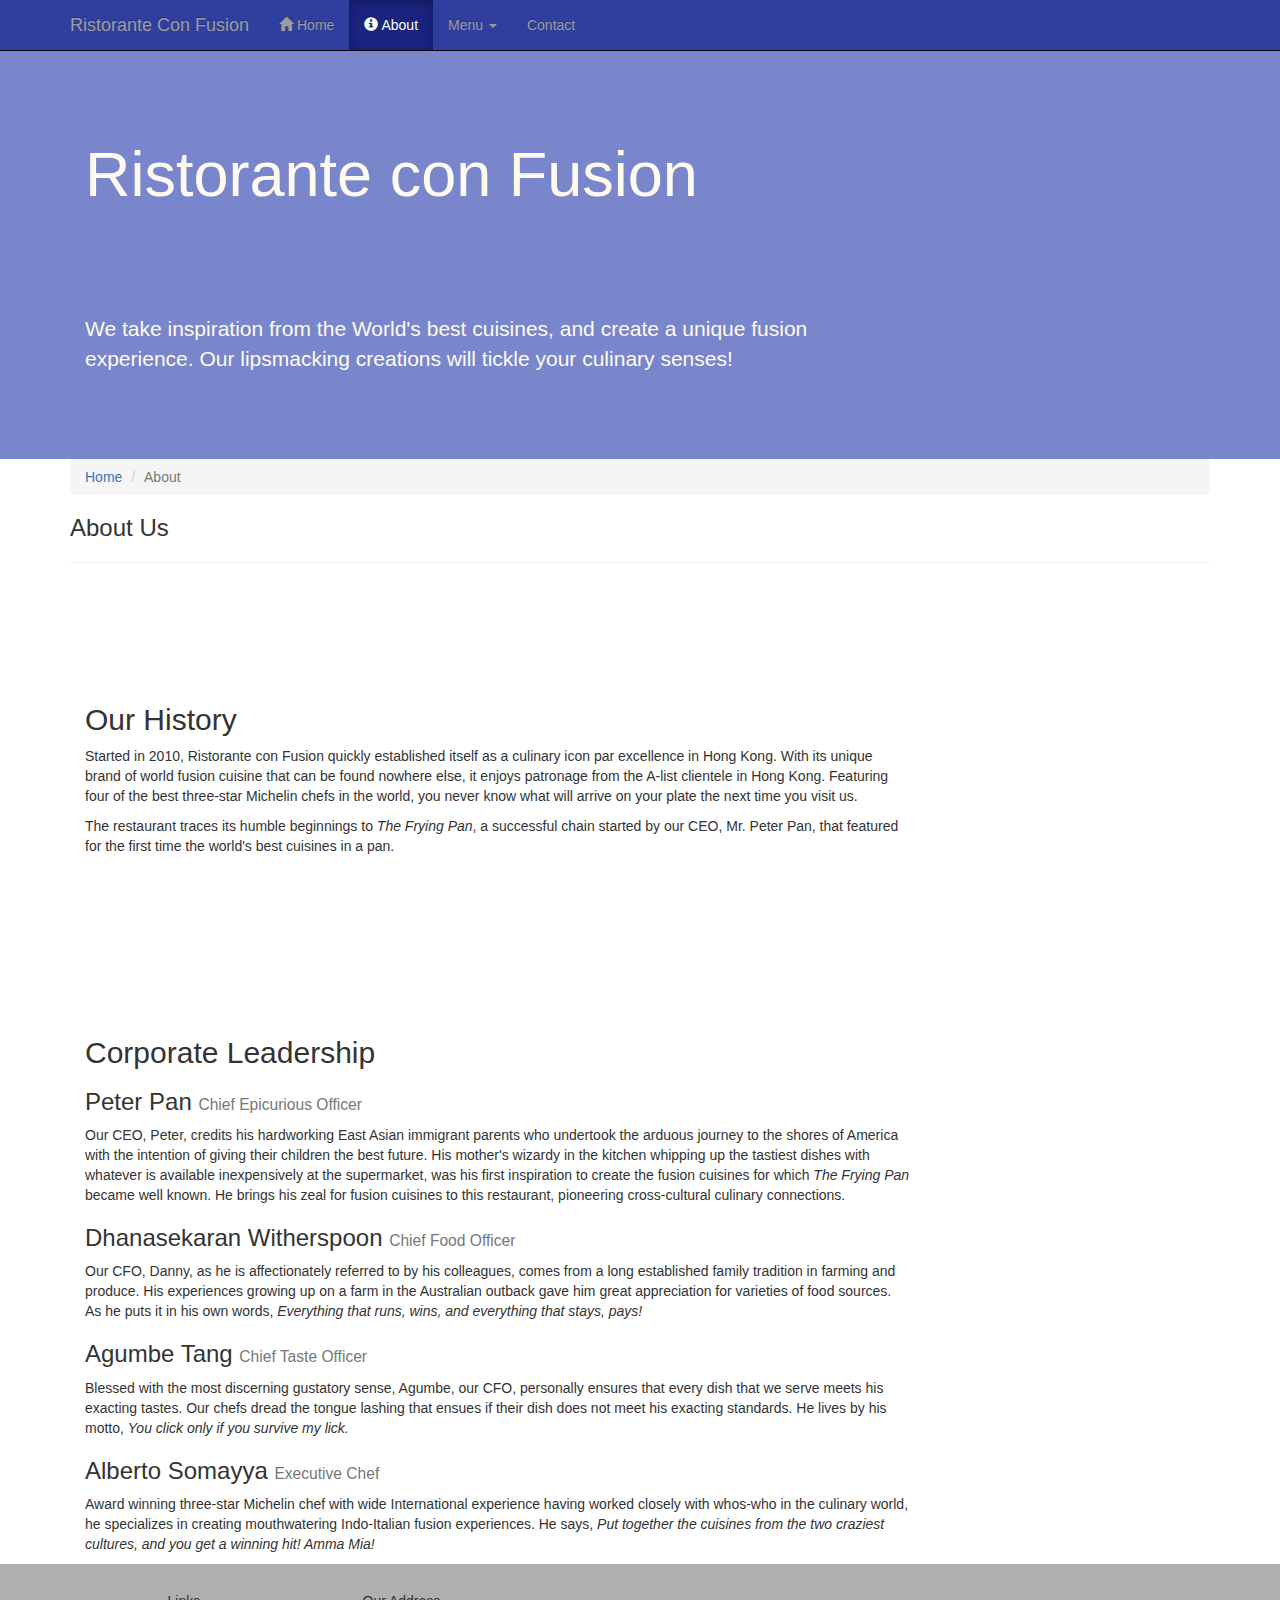
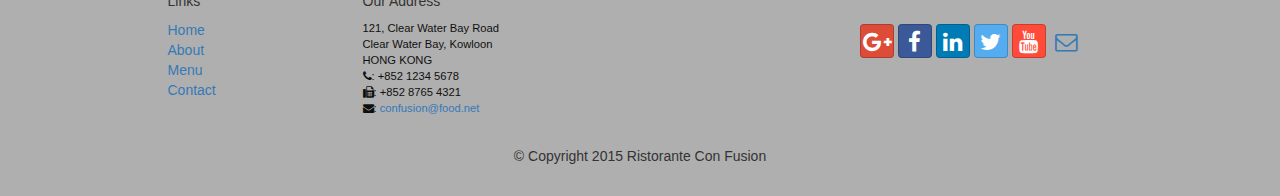
==== module1/conFusion/aboutus.html @ a1d21457 "adding new feachures" ====
<!DOCTYPE html>
<html lang="en">

<head>
     <meta charset="utf-8">
    <meta http-equiv="X-UA-Compatible" content="IE=edge">
    <meta name="viewport" content="width=device-width, initial-scale=1">
    <!-- The above 3 meta tags *must* come first in the head; any other head 
         content must come *after* these tags -->
    <title>Ristorante Con Fusion: About Us</title>
        <!-- Bootstrap -->
    <link href="css/bootstrap.min.css" rel="stylesheet">
    <link href="css/bootstrap-theme.min.css" rel="stylesheet">
    <link href="css/font-awesome.min.css" rel="stylesheet">
    <link href="css/bootstrap-social.css" rel="stylesheet">
    <link href="css/mystyles.css" rel="stylesheet">

    <!-- HTML5 shim and Respond.js for IE8 support of HTML5 elements and media queries -->
    <!-- WARNING: Respond.js doesn't work if you view the page via file:// -->
    <!--[if lt IE 9]>
      <script src="https://oss.maxcdn.com/html5shiv/3.7.2/html5shiv.min.js"></script>
      <script src="https://oss.maxcdn.com/respond/1.4.2/respond.min.js"></script>
    <![endif]-->
</head>

<body>
    <nav class="navbar navbar-inverse navbar-fixed-top" role="navigation">
        <div class="container">
            <div class="navbar-header">
                <button type="button" class="navbar-toggle collapsed" data-toggle="collapse" data-target="#navbar" aria-expanded="false" aria-controls="navbar">
                    <span class="sr-only">Toggle navigation</span>
                    <span class="icon-bar"></span>
                    <span class="icon-bar"></span>
                    <span class="icon-bar"></span>
                </button>
                <a class="navbar-brand" href="#">Ristorante Con Fusion</a>
            </div>
            <div id="navbar" class="navbar-collapse collapse">
                <ul class="nav navbar-nav">
                    <li><a href="index.html"><span class="glyphicon glyphicon-home"
                         aria-hidden="true"></span> Home</a></li>
                    <li class="active"><a href="aboutus.html"><span class="glyphicon glyphicon-info-sign" aria-hidden="true"></span> About</a></li>
                    <li class="dropdown">
                        <a href="#" class="dropdown-toggle" data-toggle="dropdown"
                         role="button" aria-haspopup="true" aria-expanded="false">
                         Menu <span class="caret"></span></a>
                        <ul class="dropdown-menu">
                            <li><a href="#">Appetizers</a></li>
                            <li><a href="#">Main Courses</a></li>
                            <li><a href="#">Desserts</a></li>
                            <li><a href="#">Drinks</a></li>
                            <li role="separator" class="divider"></li>
                            <li class="dropdown-header">Specials</li>
                            <li><a href="#">Lunch Buffet</a></li>
                            <li><a href="#">Weekend Brunch</a></li>
                        </ul>
                    </li>
                    <li><a href="#">Contact</a></li>
                </ul>
            </div>
        </div>
    </nav>  
    <header class="jumbotron">

        <!-- Main component for a primary marketing message or call to action -->

        <div class="container">
            <div class="row row-header">
                <div class="col-xs-12 col-sm-8">
                    <h1>Ristorante con Fusion</h1>
                    <p style="padding:40px;"></p>
                    <p>We take inspiration from the World's best cuisines, and create a unique fusion experience. Our lipsmacking creations will tickle your culinary senses!</p>
                </div>
                <div class="col-xs-12 col-sm-4">
                </div>
            </div>
        </div>
    </header>

    <div class="container">
        <div class="row row-header">
            <div>
                <ol class="breadcrumb">
                  <li><a href="index.html">Home</a></li>                  
                  <li class="active">About</li>
                </ol>
            </div>
            <div>
               <h3>About Us</h3>
               <hr>
            </div>
        </div>
        
        <div class="row row-history">
            <div class="col-xs-12 col-sm-9">
                <h2>Our History</h2>
                <p>Started in 2010, Ristorante con Fusion quickly established itself as a culinary icon par excellence in Hong Kong. With its unique brand of world fusion cuisine that can be found nowhere else, it enjoys patronage from the A-list clientele in Hong Kong.  Featuring four of the best three-star Michelin chefs in the world, you never know what will arrive on your plate the next time you visit us.</p>
                <p>The restaurant traces its humble beginnings to <em>The Frying Pan</em>, a successful chain started by our CEO, Mr. Peter Pan, that featured for the first time the world's best cuisines in a pan.</p>
            </div>
            <div>
                <p style="padding:20px;"></p>
            </div>
        </div>


        <div class="row row-header">
            <div  class="col-xs-12 col-sm-9">
                <h2>Corporate Leadership</h2>
                <h3>Peter Pan <small>Chief Epicurious Officer</small></h3>
                <p>Our CEO, Peter, credits his hardworking East Asian immigrant parents who undertook the arduous journey to the shores of America with the intention of giving their children the best future. His mother's wizardy in the kitchen whipping up the tastiest dishes with whatever is available inexpensively at the supermarket, was his first inspiration to create the fusion cuisines for which <em>The Frying Pan</em> became well known. He brings his zeal for fusion cuisines to this restaurant, pioneering cross-cultural culinary connections.</p>
                <h3>Dhanasekaran Witherspoon <small>Chief Food Officer</small></h3>
                <p>Our CFO, Danny, as he is affectionately referred to by his colleagues, comes from a long established family tradition in farming and produce. His experiences growing up on a farm in the Australian outback gave him great appreciation for varieties of food sources. As he puts it in his own words, <em>Everything that runs, wins, and everything that stays, pays!</em></p>
                <h3>Agumbe Tang <small>Chief Taste Officer</small></h3>
                <p>Blessed with the most discerning gustatory sense, Agumbe, our CFO, personally ensures that every dish that we serve meets his exacting tastes. Our chefs dread the tongue lashing that ensues if their dish does not meet his exacting standards. He lives by his motto, <em>You click only if you survive my lick.</em></p>
                <h3>Alberto Somayya <small>Executive Chef</small></h3>
                <p>Award winning three-star Michelin chef with wide International experience having worked closely with whos-who in the culinary world, he specializes in creating mouthwatering Indo-Italian fusion experiences. He says, <em>Put together the cuisines from the two craziest cultures, and you get a winning hit! Amma Mia!</em></p>
            </div>
             <div>
                <p style="padding:20px;"></p>
            </div>
       </div>

    </div>

    <footer class="row-footer">
        <div class="container">
            <div class="row">             
                <div class="col-xs-5 col-xs-offset-1 col-sm-2 col-sm-offset-1">
                    <h5>Links</h5>
                    <ul class="list-unstyled">
                        <li><a href="#">Home</a></li>
                        <li><a href="#">About</a></li>
                        <li><a href="#">Menu</a></li>
                        <li><a href="#">Contact</a></li>
                    </ul>
                </div>
                <div class="col-xs-6 col-sm-5">
                    <h5>Our Address</h5>
                    <address>
		              121, Clear Water Bay Road<br>
		              Clear Water Bay, Kowloon<br>
		              HONG KONG<br>
		              <i class="fa fa-phone"></i>: +852 1234 5678<br>
		              <i class="fa fa-fax"></i>: +852 8765 4321<br>
		              <i class="fa fa-envelope"></i>: 
                        <a href="mailto:confusion@food.net">confusion@food.net</a>
		           </address>
                </div>
                <div class="col-xs-12 col-sm-4">
                    <div class="nav navbar-nav" style="padding: 40px 10px;">
                        <a class="btn btn-social-icon btn-google-plus" href="http://google.com/+"><i class="fa fa-google-plus"></i></a>
                        <a class="btn btn-social-icon btn-facebook" href="http://www.facebook.com/profile.php?id="><i class="fa fa-facebook"></i></a>
                        <a class="btn btn-social-icon btn-linkedin" href="http://www.linkedin.com/in/"><i class="fa fa-linkedin"></i></a>
                        <a class="btn btn-social-icon btn-twitter" href="http://twitter.com/"><i class="fa fa-twitter"></i></a>
                        <a class="btn btn-social-icon btn-youtube" href="http://youtube.com/"><i class="fa fa-youtube"></i></a>
                        <a class="btn btn-social-icon" href="mailto:"><i class="fa fa-envelope-o"></i></a>
                    </div>
                </div>
                <div class="col-xs-12">
                    <p style="padding:10px;"></p>
                    <p align=center>© Copyright 2015 Ristorante Con Fusion</p>
                </div>
            </div>
        </div>
    </footer>
    <!-- jQuery (necessary for Bootstrap's JavaScript plugins) -->
    <script src="https://ajax.googleapis.com/ajax/libs/jquery/1.11.3/jquery.min.js"></script>
    <!-- Include all compiled plugins (below), or include individual files as needed -->
    <script src="js/bootstrap.min.js"></script>
</body>

</html>
---- module1/conFusion/css/mystyles.css ----
body{
    padding:50px 0px 0px 0px;
    z-index:0;
}

.navbar-inverse {
     background: #303F9F;
}

.navbar-inverse .navbar-nav > .active > a,
.navbar-inverse .navbar-nav > .active > a:hover,
.navbar-inverse .navbar-nav > .active > a:focus {
    color: #fff;
    background: #1A237E;
}

.navbar-inverse .navbar-nav > .open > a,
 .navbar-inverse .navbar-nav > .open > a:hover,
 .navbar-inverse .navbar-nav > .open > a:focus {
    color: #fff;
    background: #1A237E;
}

.navbar-inverse .navbar-nav .open .dropdown-menu> li> a,
.navbar-inverse .navbar-nav .open .dropdown-menu {
    background-color: #303F9F;
    color:#eeeeee;
}

.navbar-inverse .navbar-nav .open .dropdown-menu> li> a:hover {
    color:#000000;
}

.row-header{
    margin:0px auto;
    padding:0px auto;
}

.row-history{
    margin:100px 0px 150px auto;
    padding:0px auto;
}

.row-content {
    margin:0px auto;
    padding: 50px 0px 50px 0px;
    border-bottom: 1px ridge;
    min-height:400px;
}

.row-footer{
    background-color: #AfAfAf;
    margin:0px auto;
    padding: 20px 0px 20px 0px;
}
.jumbotron {
    padding:70px 30px 70px 30px;
    margin:0px auto;
    background: #7986CB ;
    color:floralwhite;
}

address{
    font-size:80%;
    margin:0px;
    color:#0f0f0f;
}
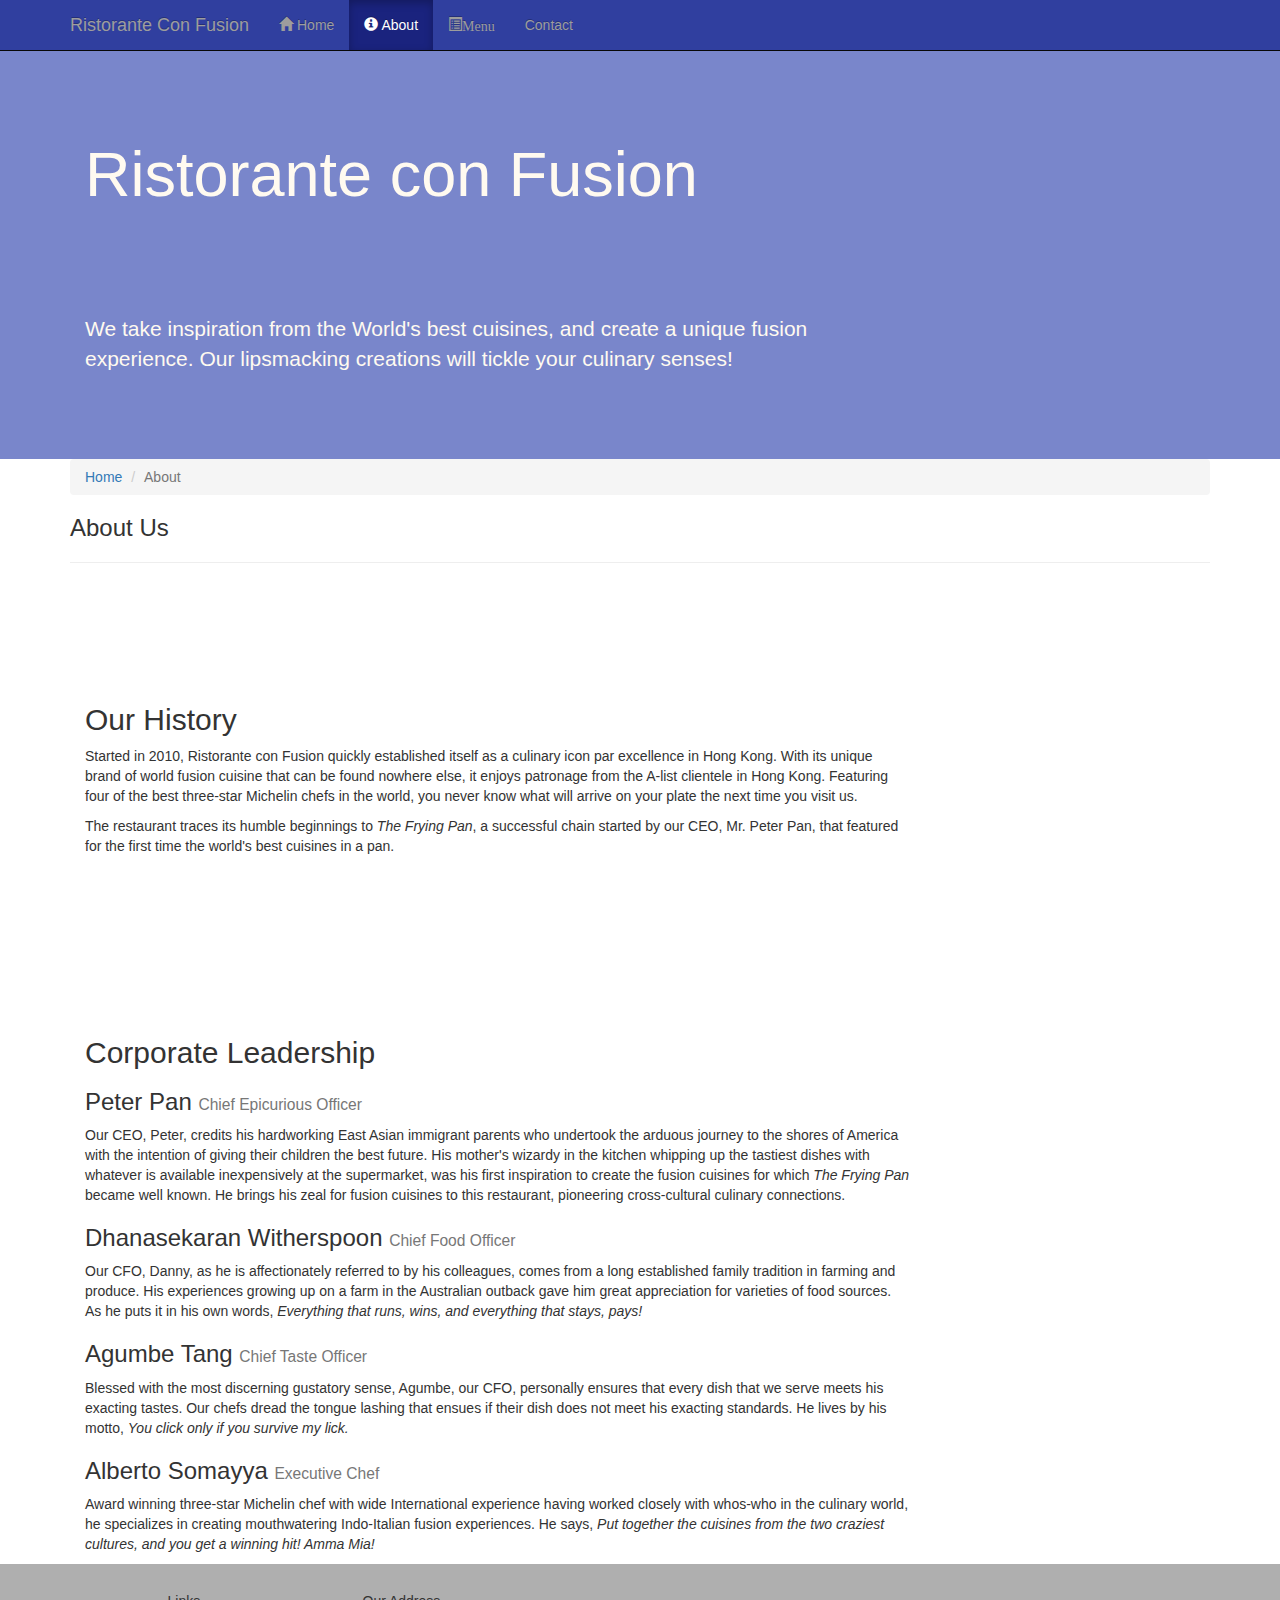
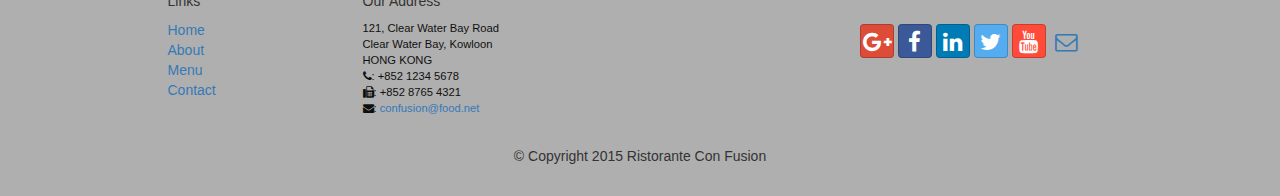
==== commit 1a6a4fec: "adding feachures" ====
--- a/module1/conFusion/aboutus.html
+++ b/module1/conFusion/aboutus.html
@@ -43,7 +43,7 @@
                     <li class="dropdown">
                         <a href="#" class="dropdown-toggle" data-toggle="dropdown"
                          role="button" aria-haspopup="true" aria-expanded="false">
-                         Menu <span class="caret"></span></a>
+                         <span class="glyphicon glyphicon-list-alt">Menu</span></a>
                         <ul class="dropdown-menu">
                             <li><a href="#">Appetizers</a></li>
                             <li><a href="#">Main Courses</a></li>
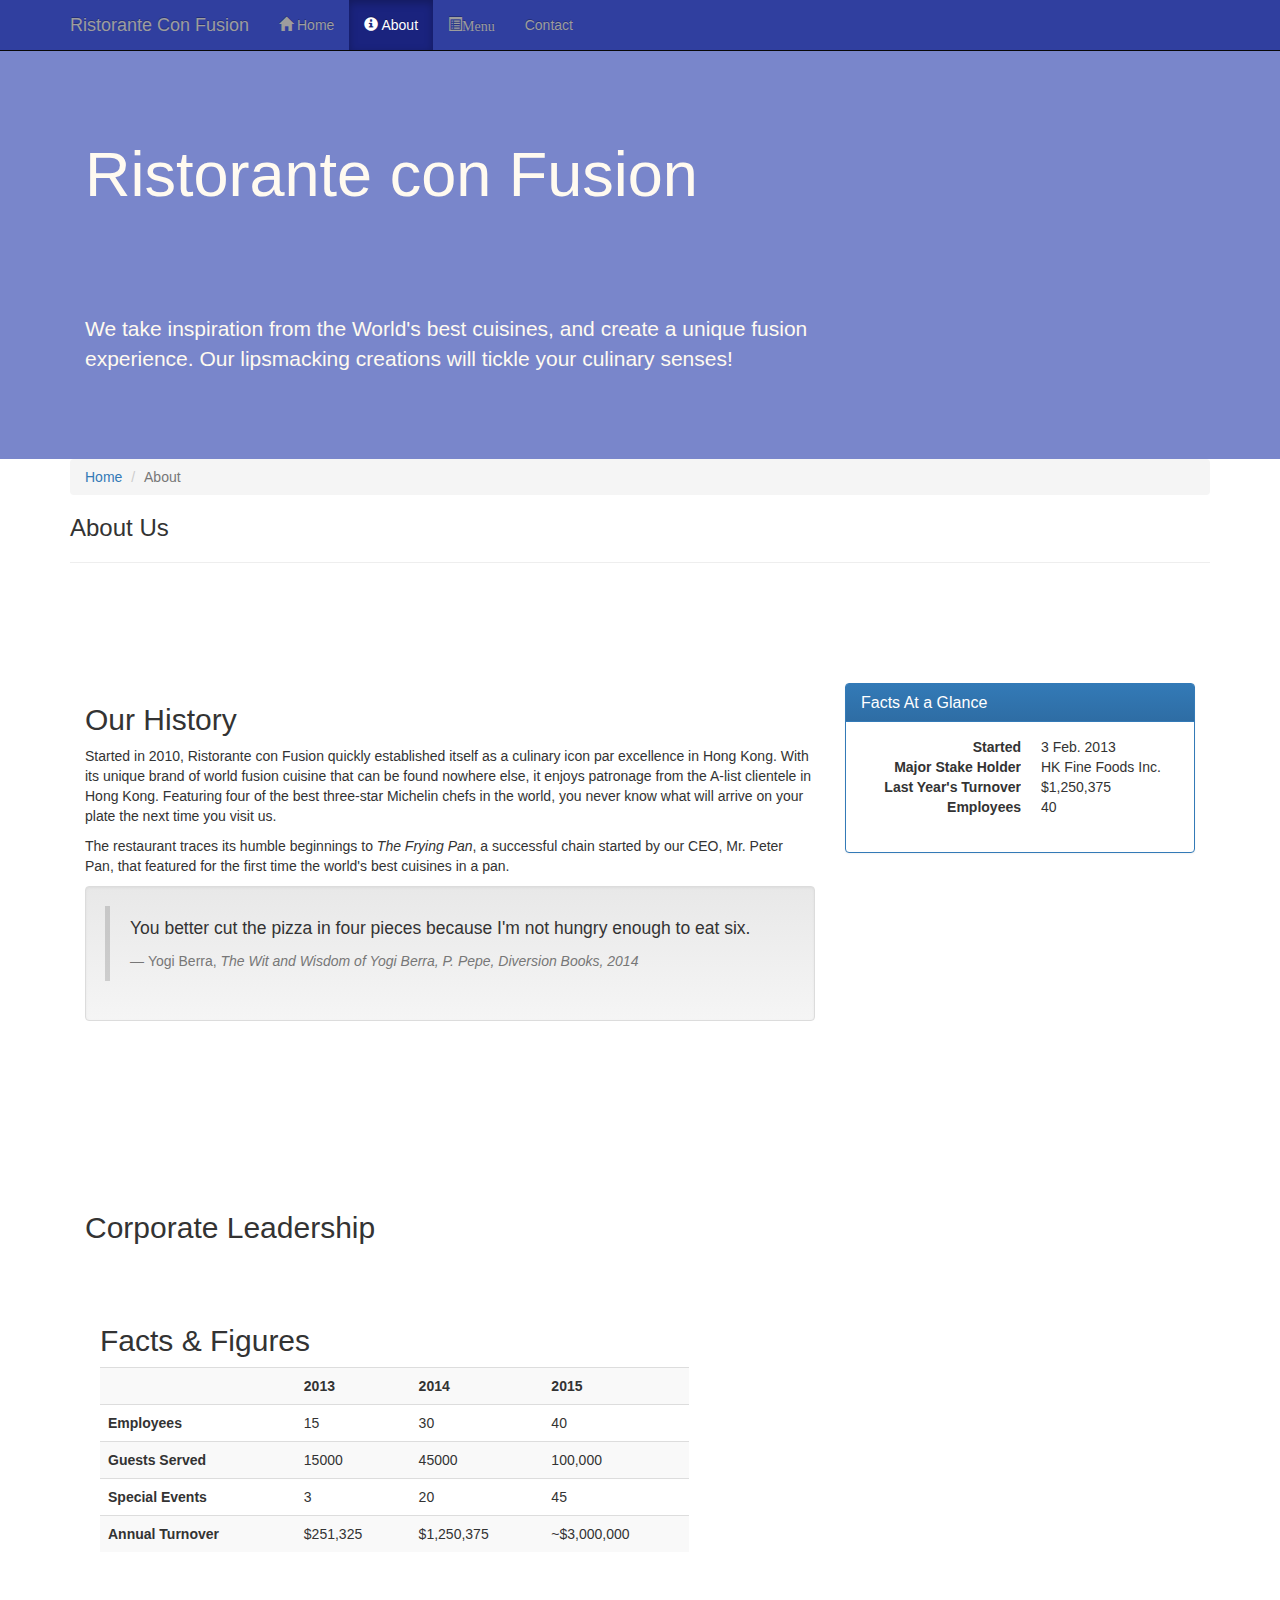
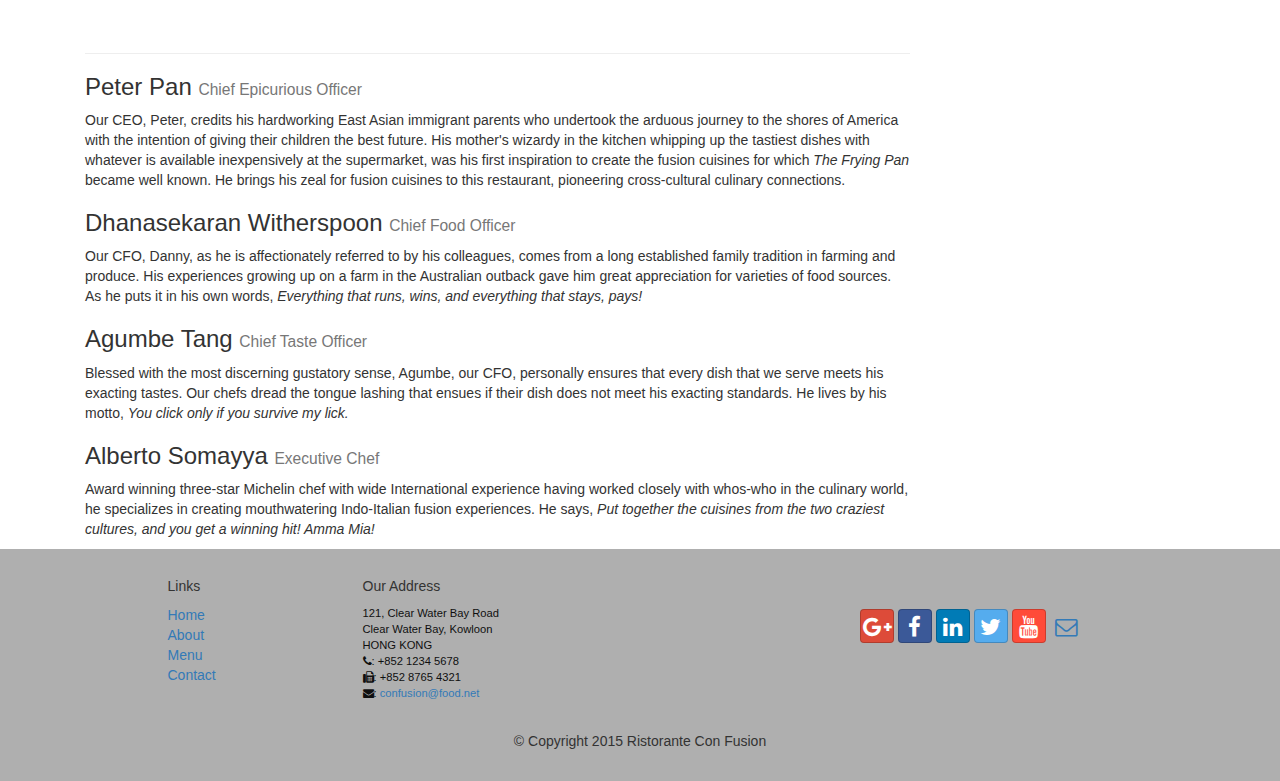
==== commit 0dbc16d8: "adding new feachures" ====
--- a/module1/conFusion/aboutus.html
+++ b/module1/conFusion/aboutus.html
@@ -92,10 +92,40 @@
         </div>
         
         <div class="row row-history">
-            <div class="col-xs-12 col-sm-9">
+            <div class="col-xs-12 col-sm-8">
                 <h2>Our History</h2>
                 <p>Started in 2010, Ristorante con Fusion quickly established itself as a culinary icon par excellence in Hong Kong. With its unique brand of world fusion cuisine that can be found nowhere else, it enjoys patronage from the A-list clientele in Hong Kong.  Featuring four of the best three-star Michelin chefs in the world, you never know what will arrive on your plate the next time you visit us.</p>
                 <p>The restaurant traces its humble beginnings to <em>The Frying Pan</em>, a successful chain started by our CEO, Mr. Peter Pan, that featured for the first time the world's best cuisines in a pan.</p>
+                <div class="well">
+                    <blockquote>
+                        <p>You better cut the pizza in four pieces because
+                            I'm not hungry enough to eat six.</p>
+                        <footer>Yogi Berra,
+                          <cite>The Wit and Wisdom of Yogi Berra,
+                            P. Pepe, Diversion Books, 2014</cite>
+                        </footer>
+                    </blockquote>
+                </div>
+            </div>
+            <div class="col-xs-12 col-sm-4">
+                 <div class="panel panel-primary">
+                        <div class="panel-heading">
+                            <h3 class="panel-title">Facts At a Glance</h3>
+                        </div>
+                        <div class="panel-body">
+                            <dl class="dl-horizontal">
+                                <dt>Started</dt>
+                                <dd>3 Feb. 2013</dd>
+                                <dt>Major Stake Holder</dt>
+                                <dd>HK Fine Foods Inc.</dd>
+                                <dt>Last Year's Turnover</dt>
+                                <dd>$1,250,375</dd>
+                                <dt>Employees</dt>
+                                <dd>40</dd>
+                           </dl>
+                        </div>
+                    </div>
+                    <p style="padding:20px;"></p>
             </div>
             <div>
                 <p style="padding:20px;"></p>
@@ -106,6 +136,48 @@
         <div class="row row-header">
             <div  class="col-xs-12 col-sm-9">
                 <h2>Corporate Leadership</h2>
+                <div class="row row-content">
+                    <div class="col-xs-12 col-sm-9">
+                        <h2>Facts &amp; Figures</h2>
+                        <div class="table-responsive">
+                            <table class="table table-striped">
+                                <tr>
+                                    <td>&nbsp;</td>
+                                    <th>2013</th>
+                                    <th>2014</th>
+                                    <th>2015</th>
+                                </tr>
+                                <tr>
+                                    <th>Employees</th>
+                                    <td>15</td>
+                                    <td>30</td>
+                                    <td>40</td>
+                                </tr>
+                                <tr>
+                                    <th>Guests Served</th>
+                                    <td>15000</td>
+                                    <td>45000</td>
+                                    <td>100,000</td>
+                                </tr>
+                                <tr>
+                                    <th>Special Events</th>
+                                    <td>3</td>
+                                    <td>20</td>
+                                    <td>45</td>
+                                </tr>
+                                <tr>
+                                    <th>Annual Turnover</th>
+                                    <td>$251,325</td>
+                                    <td>$1,250,375</td>
+                                    <td>~$3,000,000</td>
+                                </tr>
+                            </table>
+                        </div>
+                    </div>
+                     <div class="col-xs-12 col-sm-3">
+                        <p style="padding:20px;"></p>
+                </div>
+               </div> 
                 <h3>Peter Pan <small>Chief Epicurious Officer</small></h3>
                 <p>Our CEO, Peter, credits his hardworking East Asian immigrant parents who undertook the arduous journey to the shores of America with the intention of giving their children the best future. His mother's wizardy in the kitchen whipping up the tastiest dishes with whatever is available inexpensively at the supermarket, was his first inspiration to create the fusion cuisines for which <em>The Frying Pan</em> became well known. He brings his zeal for fusion cuisines to this restaurant, pioneering cross-cultural culinary connections.</p>
                 <h3>Dhanasekaran Witherspoon <small>Chief Food Officer</small></h3>
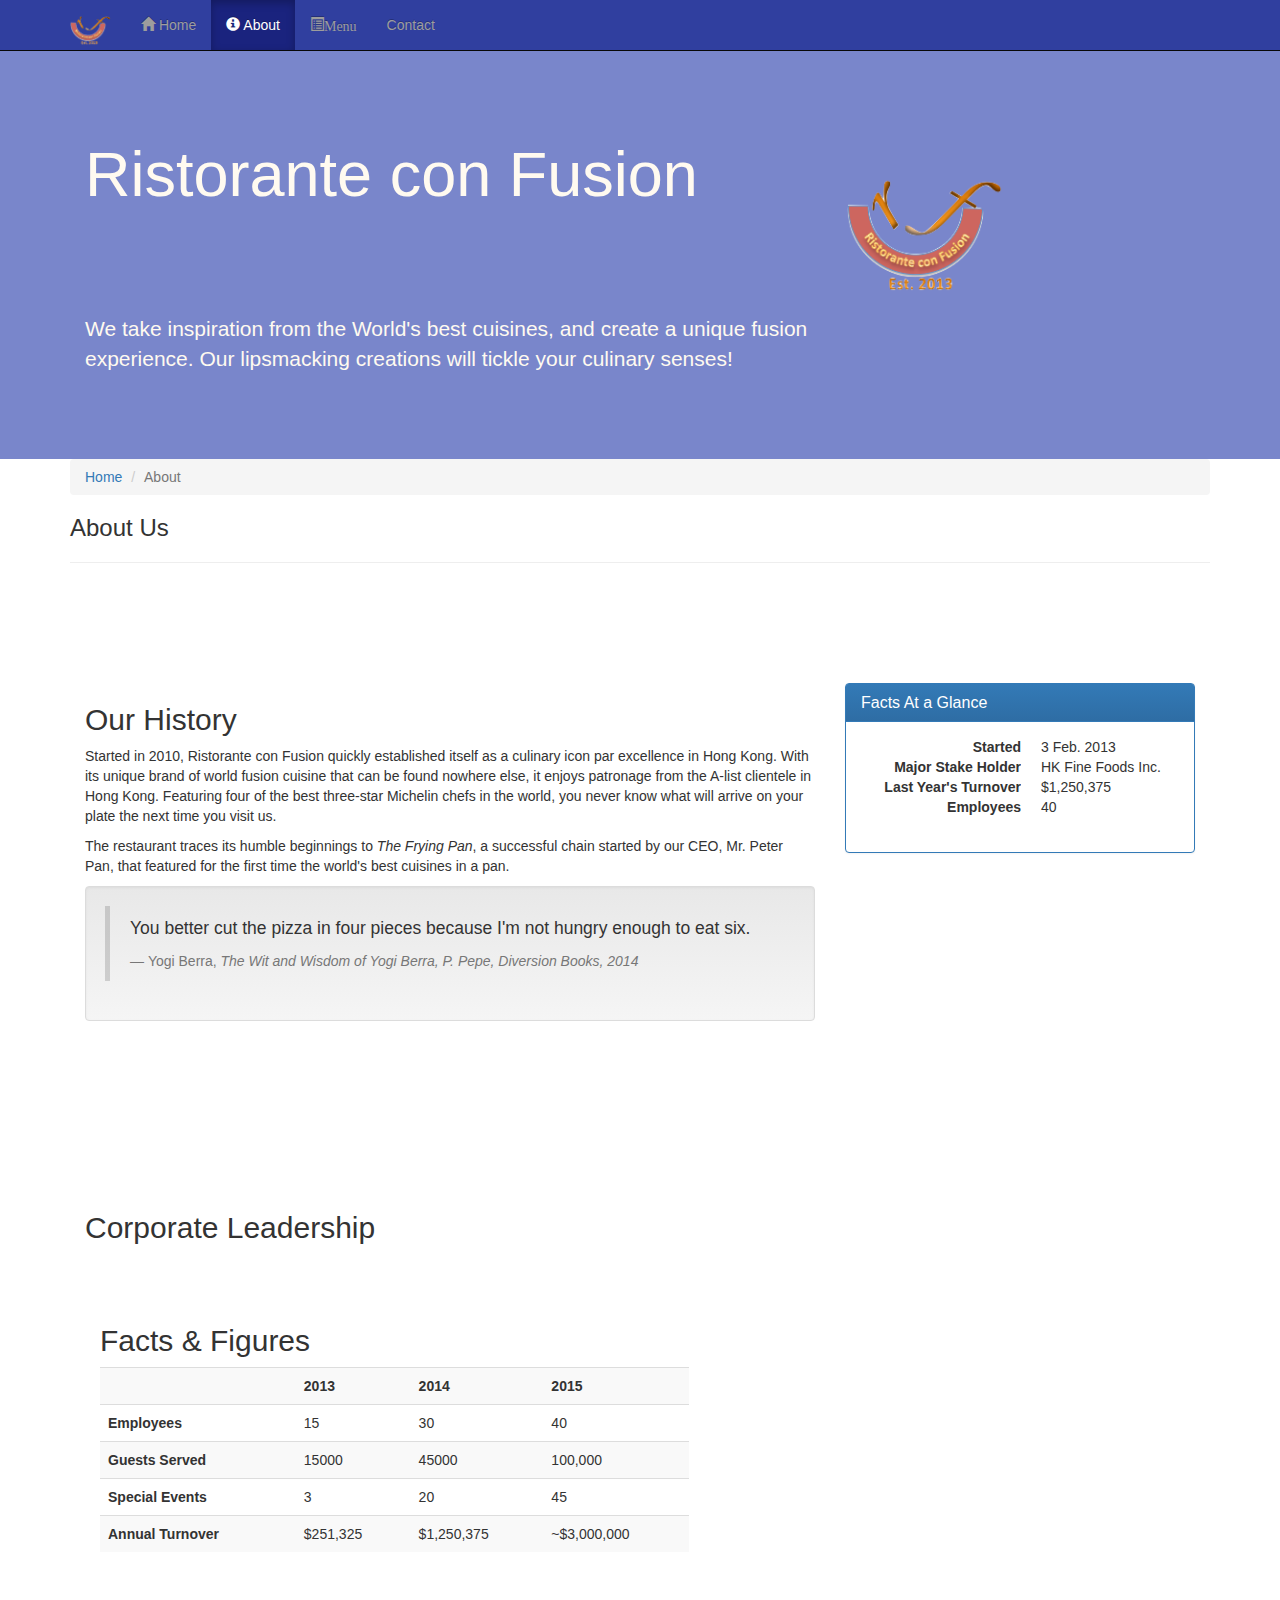
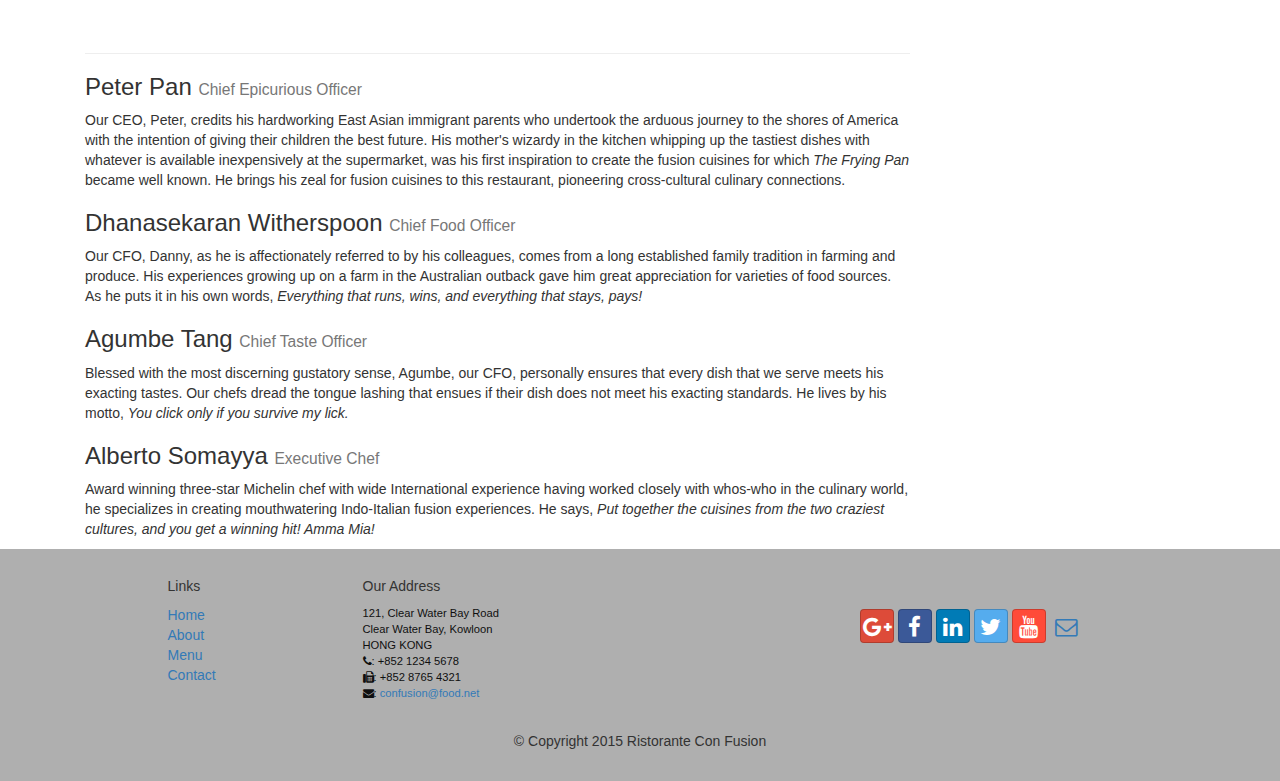
==== commit f580da11: "adding new feachure" ====
--- a/module1/conFusion/aboutus.html
+++ b/module1/conFusion/aboutus.html
@@ -33,7 +33,7 @@
                     <span class="icon-bar"></span>
                     <span class="icon-bar"></span>
                 </button>
-                <a class="navbar-brand" href="#">Ristorante Con Fusion</a>
+                 <a class="navbar-brand" href="#"><img src="img/logo.png" height=30 width=41></a>
             </div>
             <div id="navbar" class="navbar-collapse collapse">
                 <ul class="nav navbar-nav">
@@ -71,7 +71,9 @@
                     <p style="padding:40px;"></p>
                     <p>We take inspiration from the World's best cuisines, and create a unique fusion experience. Our lipsmacking creations will tickle your culinary senses!</p>
                 </div>
-                <div class="col-xs-12 col-sm-4">
+                <div class="col-xs-12 col-sm-2">
+                    <p style="padding:20px;"></p>
+                    <img src="img/logo.png" class="img-responsive">
                 </div>
             </div>
         </div>
--- a/module1/conFusion/css/mystyles.css
+++ b/module1/conFusion/css/mystyles.css
@@ -65,3 +65,8 @@
     margin:0px;
     color:#0f0f0f;
 }
+
+.remenberme {
+     color:floralwhite;
+
+}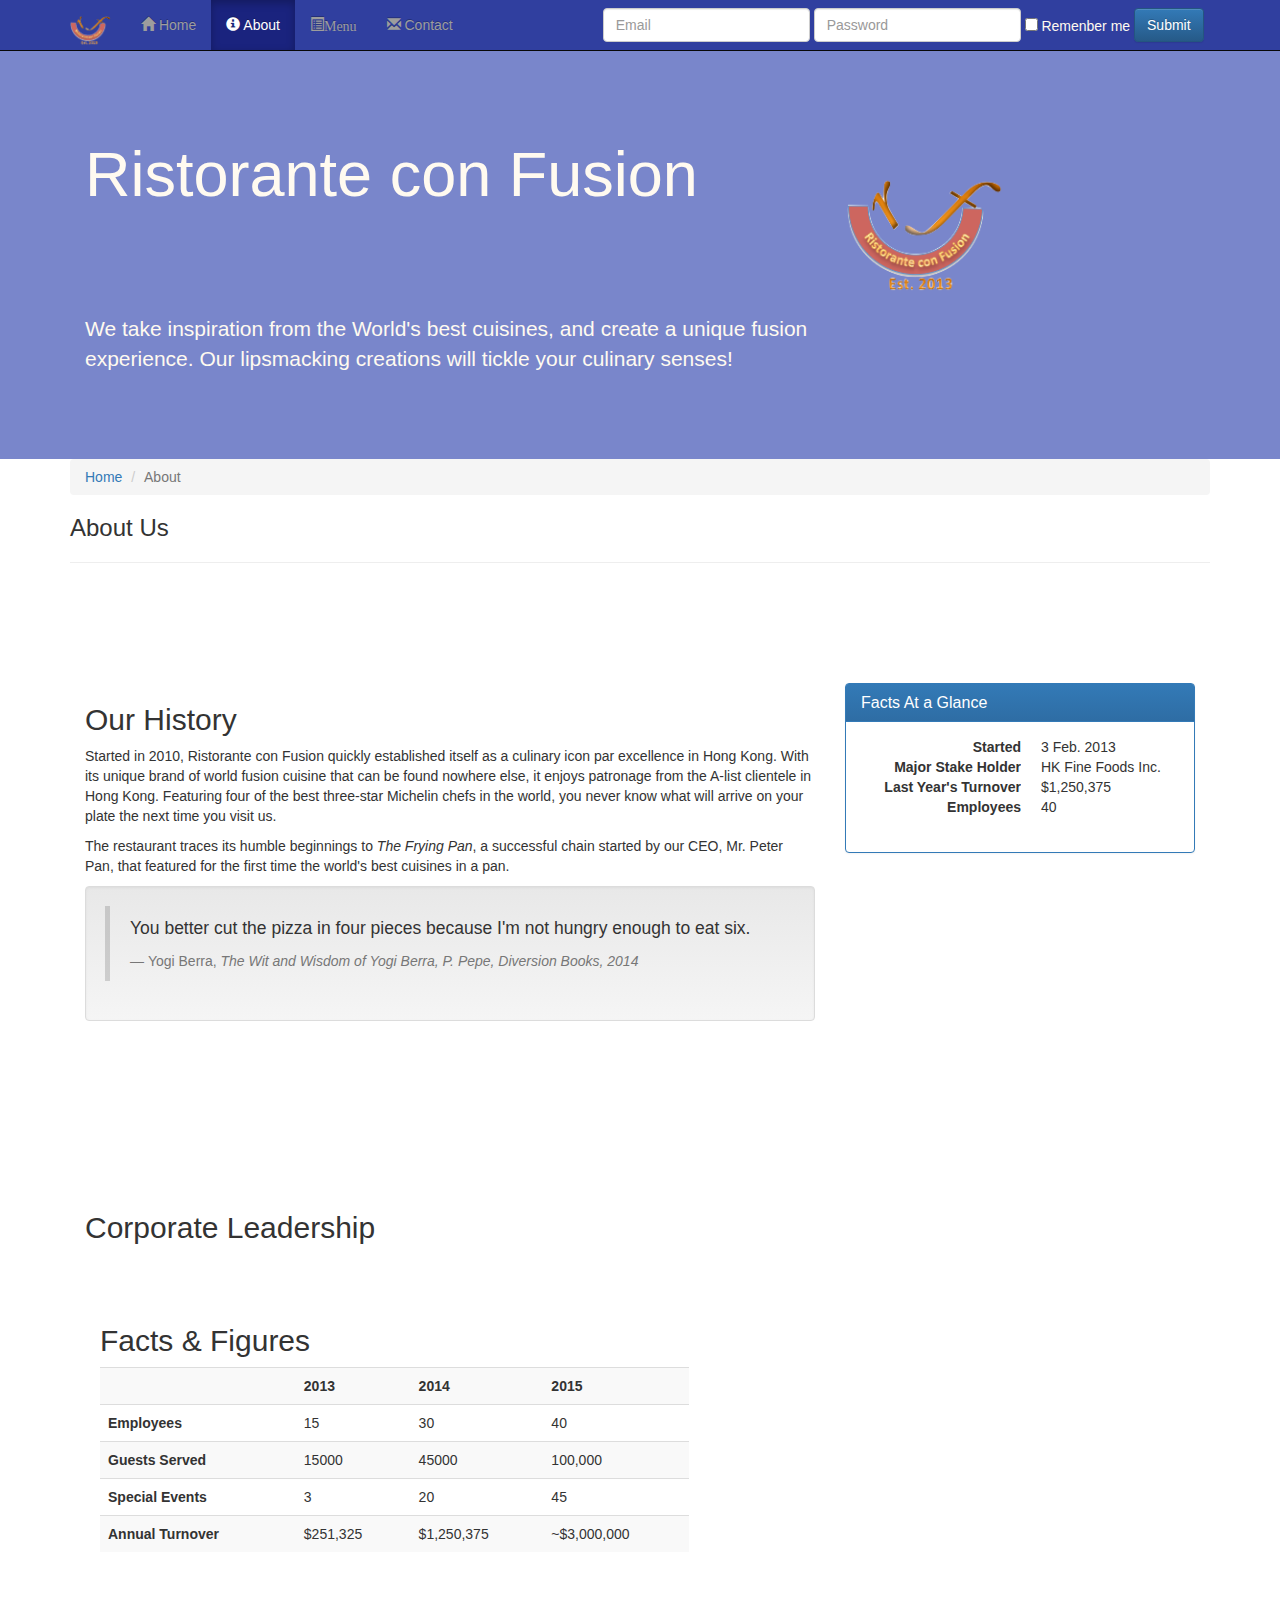
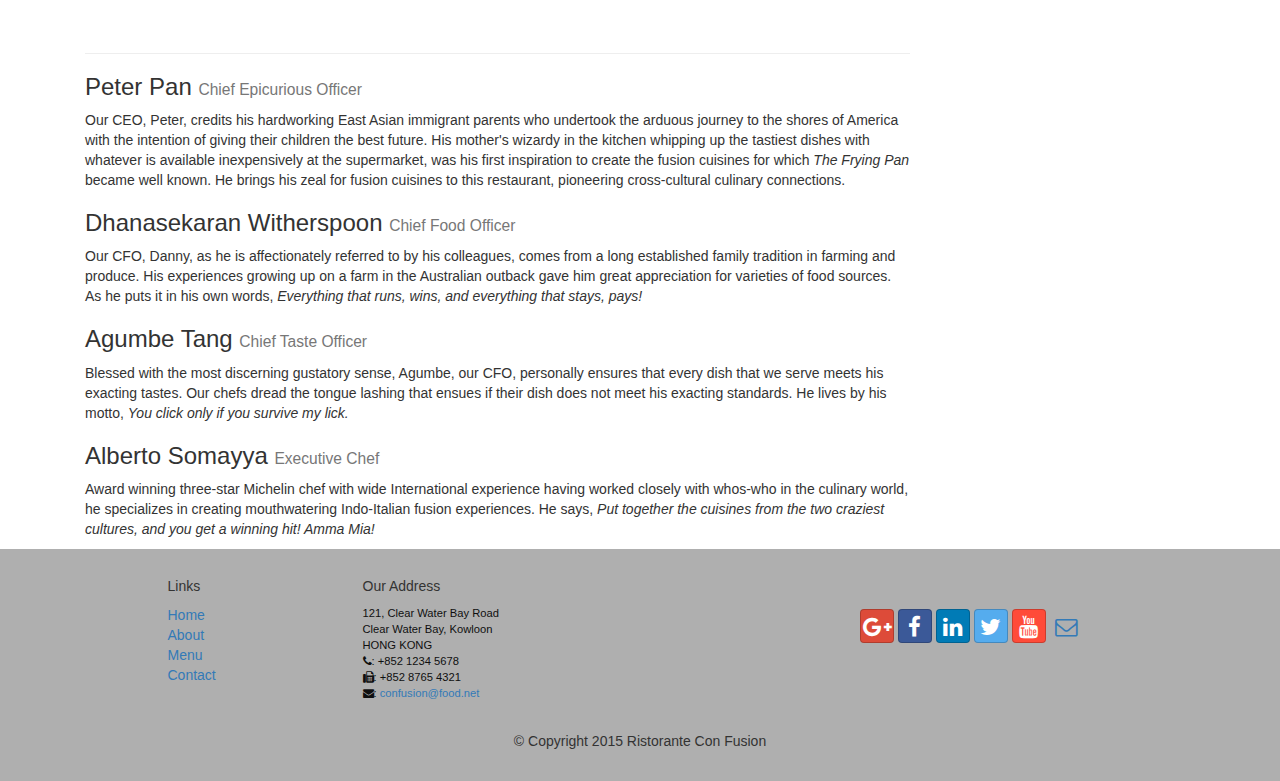
==== commit 94aca871: "adding new feachure" ====
--- a/module1/conFusion/aboutus.html
+++ b/module1/conFusion/aboutus.html
@@ -33,17 +33,17 @@
                     <span class="icon-bar"></span>
                     <span class="icon-bar"></span>
                 </button>
-                 <a class="navbar-brand" href="#"><img src="img/logo.png" height=30 width=41></a>
+                <a class="navbar-brand" href="#"><img src="img/logo.png" height=30 width=41></a>
             </div>
             <div id="navbar" class="navbar-collapse collapse">
                 <ul class="nav navbar-nav">
-                    <li><a href="index.html"><span class="glyphicon glyphicon-home"
+                    <li ><a href="index.html"><span class="glyphicon glyphicon-home"
                          aria-hidden="true"></span> Home</a></li>
                     <li class="active"><a href="aboutus.html"><span class="glyphicon glyphicon-info-sign" aria-hidden="true"></span> About</a></li>
                     <li class="dropdown">
                         <a href="#" class="dropdown-toggle" data-toggle="dropdown"
                          role="button" aria-haspopup="true" aria-expanded="false">
-                         <span class="glyphicon glyphicon-list-alt">Menu</span></a>
+                          <span class="glyphicon glyphicon-list-alt">Menu</span></a>
                         <ul class="dropdown-menu">
                             <li><a href="#">Appetizers</a></li>
                             <li><a href="#">Main Courses</a></li>
@@ -54,12 +54,32 @@
                             <li><a href="#">Lunch Buffet</a></li>
                             <li><a href="#">Weekend Brunch</a></li>
                         </ul>
-                    </li>
-                    <li><a href="#">Contact</a></li>
-                </ul>
-            </div>
-        </div>
-    </nav>  
+                     </li>        
+                    <li ><a href="contactus.html"><span class="glyphicon glyphicon-envelope" aria-hidden="true"></span> Contact</a></li>          
+                    <div class="col-xs-3 col-sm-1">
+                        <p style="padding-left:90px;"></p>                   
+                    </div>
+                     <form class="navbar-form navbar-right" role="search">
+                      <div class="form-group">
+                        <input type="text" class="form-control" placeholder="Email">
+                      </div>
+                       <div class="form-group">
+                        <input type="text" class="form-control" placeholder="Password">
+                      </div>                      
+                      <div class="checkbox">
+                          <label class="remenberme" >
+                            <input type="checkbox" value="">
+                            Remenber me
+                          </label>
+                       </div>
+                      <button type="submit"  class="btn btn-primary">Submit</button>
+                    </form>
+               </ul>
+            </div>
+
+        </div>
+
+    </nav>
     <header class="jumbotron">
 
         <!-- Main component for a primary marketing message or call to action -->
--- a/module1/conFusion/css/mystyles.css
+++ b/module1/conFusion/css/mystyles.css
@@ -69,4 +69,9 @@
 .remenberme {
      color:floralwhite;
 
+}
+
+.boton{
+    vertical-align: text-top;
+
 }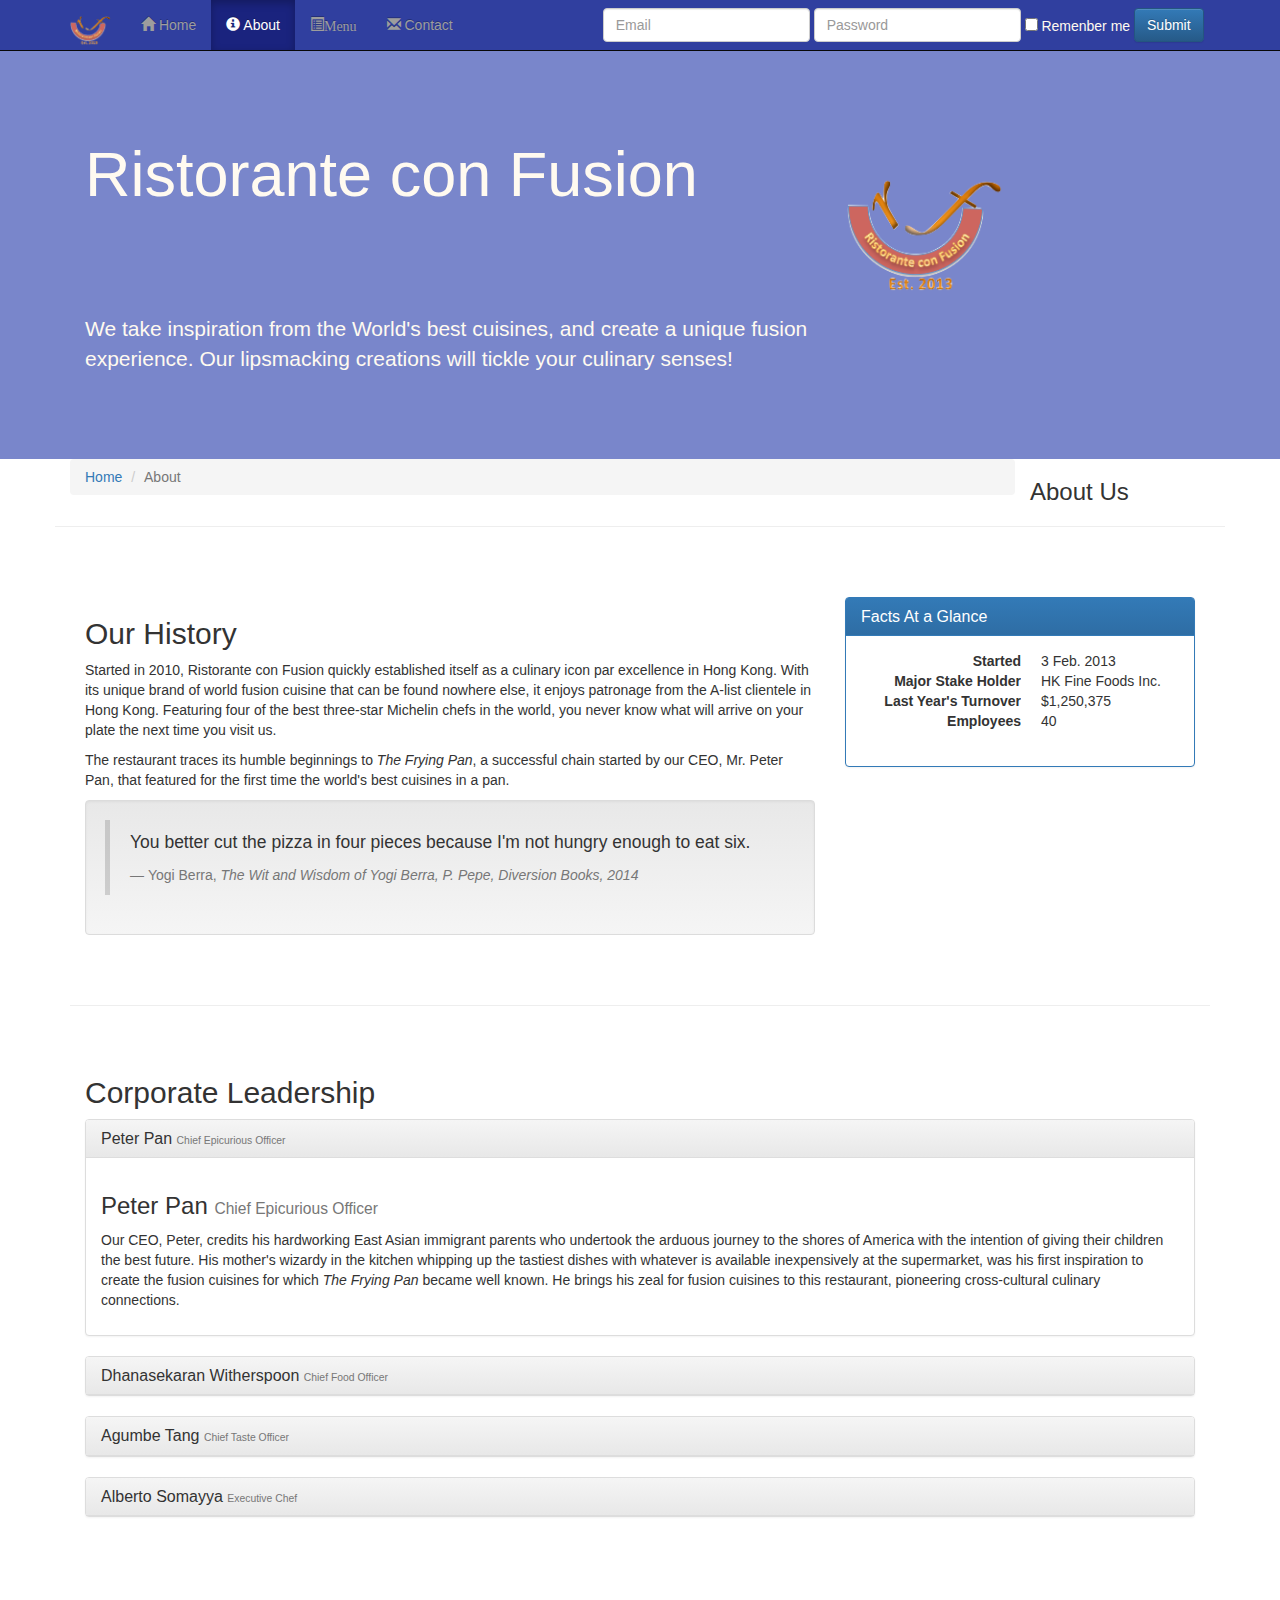
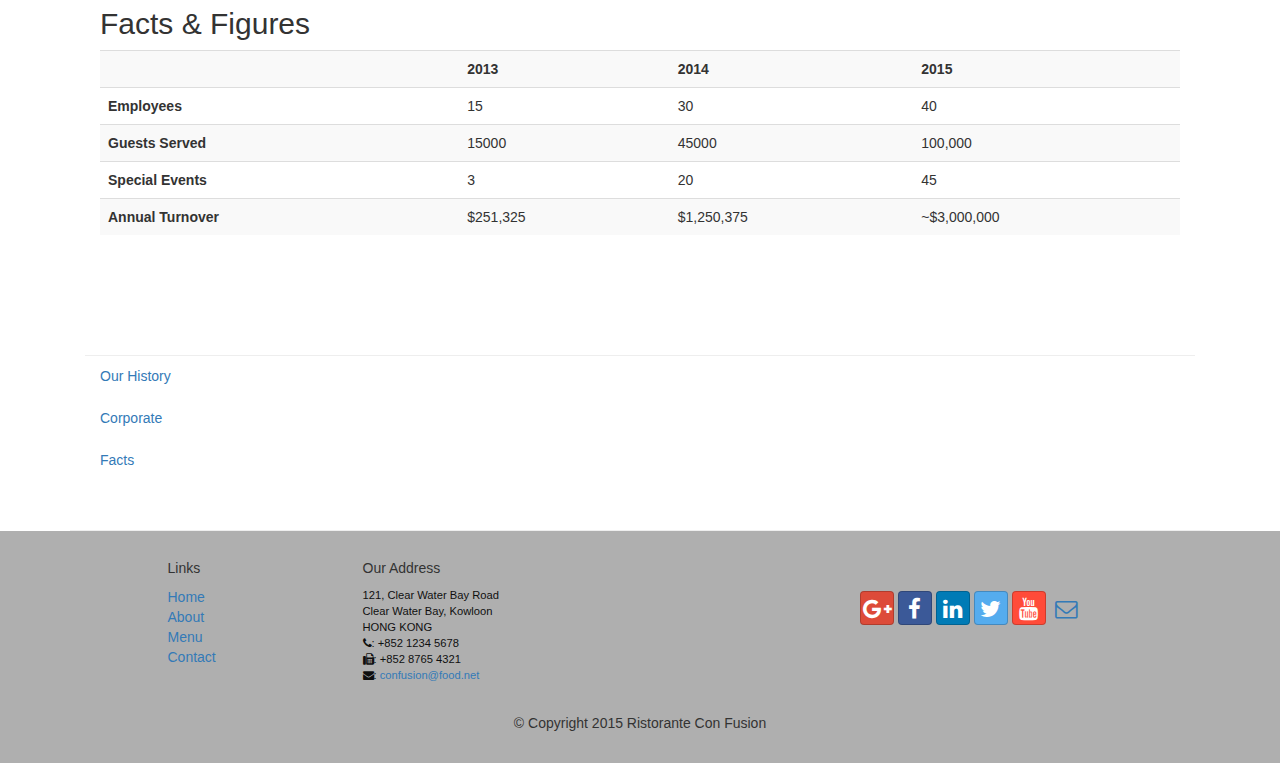
==== commit a2b6cb3b: "adding new feachures" ====
--- a/module1/conFusion/aboutus.html
+++ b/module1/conFusion/aboutus.html
@@ -23,7 +23,7 @@
     <![endif]-->
 </head>
 
-<body>
+<body  data-spy="scroll" data-target="#myScrollspy" data-offset="200">
     <nav class="navbar navbar-inverse navbar-fixed-top" role="navigation">
         <div class="container">
             <div class="navbar-header">
@@ -100,8 +100,9 @@
     </header>
 
     <div class="container">
-        <div class="row row-header">
-            <div>
+        <div class="row">
+        <!--<div class="row row-header">-->
+            <div class="col-xs-12 col-sm-10">
                 <ol class="breadcrumb">
                   <li><a href="index.html">Home</a></li>                  
                   <li class="active">About</li>
@@ -113,8 +114,8 @@
             </div>
         </div>
         
-        <div class="row row-history">
-            <div class="col-xs-12 col-sm-8">
+        <div id="history" class="row row-content">
+            <div class="col-xs-12 col-sm-6 col-lg-8">
                 <h2>Our History</h2>
                 <p>Started in 2010, Ristorante con Fusion quickly established itself as a culinary icon par excellence in Hong Kong. With its unique brand of world fusion cuisine that can be found nowhere else, it enjoys patronage from the A-list clientele in Hong Kong.  Featuring four of the best three-star Michelin chefs in the world, you never know what will arrive on your plate the next time you visit us.</p>
                 <p>The restaurant traces its humble beginnings to <em>The Frying Pan</em>, a successful chain started by our CEO, Mr. Peter Pan, that featured for the first time the world's best cuisines in a pan.</p>
@@ -129,7 +130,7 @@
                     </blockquote>
                 </div>
             </div>
-            <div class="col-xs-12 col-sm-4">
+            <div class="col-xs-12 col-sm-6 col-lg-4">
                  <div class="panel panel-primary">
                         <div class="panel-heading">
                             <h3 class="panel-title">Facts At a Glance</h3>
@@ -155,11 +156,112 @@
         </div>
 
 
-        <div class="row row-header">
-            <div  class="col-xs-12 col-sm-9">
+        <div id="corporate" class="row row-content">
+            <div  class="col-xs-12">
                 <h2>Corporate Leadership</h2>
-                <div class="row row-content">
-                    <div class="col-xs-12 col-sm-9">
+                <div class="panel panel-default">
+                    <div class="panel-heading" role="tab" id="headingPeter">
+                        <h3 class="panel-title">
+                            <a role="button" data-toggle="collapse"
+                                     data-parent="#accordion" href="#peter"
+                                     aria-expanded="true" aria-controls="peter">
+                                    Peter Pan <small>Chief Epicurious Officer</small></a>
+                        </h3>
+                    </div>
+                    <div role="tabpanel" class="panel-collapse collapse in"
+                        id="peter"    aria-labelledby="headingPeter">
+                        <div class="panel-body">
+                        <h3>Peter Pan <small>Chief Epicurious Officer</small></h3>
+                        <p>Our CEO, Peter, credits his hardworking East Asian immigrant parents who undertook the arduous journey to the shores of America with the intention of giving their children the best future. His mother's wizardy in the kitchen whipping up the tastiest dishes with whatever is available inexpensively at the supermarket, was his first inspiration to create the fusion cuisines for which <em>The Frying Pan</em> became well known. He brings his zeal for fusion cuisines to this restaurant, pioneering cross-cultural culinary connections.</p>
+                        </div>
+                    </div>
+                </div>
+                    <div class="panel panel-default">
+                        <div class="panel-heading" role="tab" id="headingDanny">
+                            <h3 class="panel-title">
+                                <a class="collapsed" role="button" data-toggle="collapse"
+                                     data-parent="#accordion" href="#danny"
+                                     aria-expanded="false" aria-controls="danny">
+                                    Dhanasekaran Witherspoon <small>Chief Food Officer</small></a>
+                            </h3>
+                        </div>
+                        <div role="tabpanel" class="panel-collapse collapse"
+                             id="danny"    aria-labelledby="headingDanny">
+                            <div class="panel-body">
+                        <h3>Dhanasekaran Witherspoon <small>Chief Food Officer</small></h3>
+                        <p>Our CFO, Danny, as he is affectionately referred to by his colleagues, comes from a long established family tradition in farming and produce. His experiences growing up on a farm in the Australian outback gave him great appreciation for varieties of food sources. As he puts it in his own words, <em>Everything that runs, wins, and everything that stays, pays!</em></p>
+                            </div>
+                        </div>
+                    </div>
+                    <div class="panel panel-default">
+                        <div class="panel-heading" role="tab" id="headingAgumbe">
+                            <h3 class="panel-title">
+                                <a class="collapsed" role="button" data-toggle="collapse"
+                                     data-parent="#accordion" href="#agumbe"
+                                     aria-expanded="false" aria-controls="agumbe">
+                                    Agumbe Tang <small>Chief Taste Officer</small></a>
+                            </h3>
+                        </div>
+                        <div role="tabpanel" class="panel-collapse collapse"
+                             id="agumbe"    aria-labelledby="headingAgumbe">
+                            <div class="panel-body">
+                        <h3>Agumbe Tang <small>Chief Taste Officer</small></h3>
+                        <p>Blessed with the most discerning gustatory sense, Agumbe, our CFO, personally ensures that every dish that we serve meets his exacting tastes. Our chefs dread the tongue lashing that ensues if their dish does not meet his exacting standards. He lives by his motto, <em>You click only if you survive my lick.</em></p>
+                            </div>
+                        </div>
+                    </div>
+                    <div class="panel panel-default">
+                        <div class="panel-heading" role="tab" id="headingAlberto">
+                            <h3 class="panel-title">
+                                <a class="collapsed" role="button" data-toggle="collapse"
+                                     data-parent="#accordion" href="#alberto"
+                                     aria-expanded="false" aria-controls="alberto">
+                                    Alberto Somayya <small>Executive Chef</small></a>
+                            </h3>
+                        </div>
+                        <div role="tabpanel" class="panel-collapse collapse"
+                             id="alberto"    aria-labelledby="headingAlberto">
+                            <div class="panel-body">
+                        <h3>Alberto Somayya <small>Executive Chef</small></h3>
+                        <p>Award winning three-star Michelin chef with wide International experience having worked closely with whos-who in the culinary world, he specializes in creating mouthwatering Indo-Italian fusion experiences. He says, <em>Put together the cuisines from the two craziest cultures, and you get a winning hit! Amma Mia!</em></p>
+                            </div>
+                        </div>
+                    </div>
+
+<!--               <ul class="nav nav-tabs" role="tablist">
+                    <li role="presentation" class="active">
+                    <a href="#peter" aria-controls="peter"
+                     role="tab" data-toggle="tab">Peter Pan, CEO</a></li>
+                    <li role="presentation"><a href="#danny"
+                     aria-controls="danny" role="tab"
+                     data-toggle="tab">Danny Witherspoon, CFO</a></li>
+                    <li role="presentation"><a href="#agumbe"
+                     aria-controls="agumbe" role="tab"
+                     data-toggle="tab">Agumbe Tang, CTO</a></li>
+                    <li role="presentation"><a href="#alberto"
+                     aria-controls="alberto" role="tab"
+                     data-toggle="tab">Alberto Somayya, Exec. Chef</a></li>
+                </ul>
+                <div class="panel-group" id="accordion" role="tablist" aria-multiselectable="true">
+                    <div role="tabpanel" class="tab-pane fade in active" id="peter">
+                        <h3>Peter Pan <small>Chief Epicurious Officer</small></h3>
+                        <p>Our CEO, Peter, credits his hardworking East Asian immigrant parents who undertook the arduous journey to the shores of America with the intention of giving their children the best future. His mother's wizardy in the kitchen whipping up the tastiest dishes with whatever is available inexpensively at the supermarket, was his first inspiration to create the fusion cuisines for which <em>The Frying Pan</em> became well known. He brings his zeal for fusion cuisines to this restaurant, pioneering cross-cultural culinary connections.</p>
+                    </div>
+                    <div role="tabpanel" class="tab-pane fade" id="danny">
+                        <h3>Dhanasekaran Witherspoon <small>Chief Food Officer</small></h3>
+                        <p>Our CFO, Danny, as he is affectionately referred to by his colleagues, comes from a long established family tradition in farming and produce. His experiences growing up on a farm in the Australian outback gave him great appreciation for varieties of food sources. As he puts it in his own words, <em>Everything that runs, wins, and everything that stays, pays!</em></p>
+                    </div>
+                    <div role="tabpanel" class="tab-pane fade" id="agumbe">
+                        <h3>Agumbe Tang <small>Chief Taste Officer</small></h3>
+                        <p>Blessed with the most discerning gustatory sense, Agumbe, our CFO, personally ensures that every dish that we serve meets his exacting tastes. Our chefs dread the tongue lashing that ensues if their dish does not meet his exacting standards. He lives by his motto, <em>You click only if you survive my lick.</em></p>
+                    </div>
+                   <div role="tabpanel" class="tab-pane fade" id="alberto">
+                        <h3>Alberto Somayya <small>Executive Chef</small></h3>
+                        <p>Award winning three-star Michelin chef with wide International experience having worked closely with whos-who in the culinary world, he specializes in creating mouthwatering Indo-Italian fusion experiences. He says, <em>Put together the cuisines from the two craziest cultures, and you get a winning hit! Amma Mia!</em></p>
+                    </div>
+                </div>-->
+                <div id="facts" class="row row-content">
+                    <div class="col-xs-12">
                         <h2>Facts &amp; Figures</h2>
                         <div class="table-responsive">
                             <table class="table table-striped">
@@ -200,21 +302,23 @@
                         <p style="padding:20px;"></p>
                 </div>
                </div> 
-                <h3>Peter Pan <small>Chief Epicurious Officer</small></h3>
-                <p>Our CEO, Peter, credits his hardworking East Asian immigrant parents who undertook the arduous journey to the shores of America with the intention of giving their children the best future. His mother's wizardy in the kitchen whipping up the tastiest dishes with whatever is available inexpensively at the supermarket, was his first inspiration to create the fusion cuisines for which <em>The Frying Pan</em> became well known. He brings his zeal for fusion cuisines to this restaurant, pioneering cross-cultural culinary connections.</p>
-                <h3>Dhanasekaran Witherspoon <small>Chief Food Officer</small></h3>
-                <p>Our CFO, Danny, as he is affectionately referred to by his colleagues, comes from a long established family tradition in farming and produce. His experiences growing up on a farm in the Australian outback gave him great appreciation for varieties of food sources. As he puts it in his own words, <em>Everything that runs, wins, and everything that stays, pays!</em></p>
-                <h3>Agumbe Tang <small>Chief Taste Officer</small></h3>
-                <p>Blessed with the most discerning gustatory sense, Agumbe, our CFO, personally ensures that every dish that we serve meets his exacting tastes. Our chefs dread the tongue lashing that ensues if their dish does not meet his exacting standards. He lives by his motto, <em>You click only if you survive my lick.</em></p>
-                <h3>Alberto Somayya <small>Executive Chef</small></h3>
-                <p>Award winning three-star Michelin chef with wide International experience having worked closely with whos-who in the culinary world, he specializes in creating mouthwatering Indo-Italian fusion experiences. He says, <em>Put together the cuisines from the two craziest cultures, and you get a winning hit! Amma Mia!</em></p>
+
+
+
             </div>
              <div>
                 <p style="padding:20px;"></p>
             </div>
+            <nav class="hidden-xs col-sm-2" id="myScrollspy">
+                <ul class="nav nav-pills nav-stacked" data-spy="affix" data-offset-top="400">
+                    <li><a href="#history">Our History</a></li>
+                    <li><a href="#corporate">Corporate</a></li>
+                    <li><a href="#facts">Facts</a></li>
+                </ul>
+            </nav>
        </div>
-
     </div>
+
 
     <footer class="row-footer">
         <div class="container">
--- a/module1/conFusion/css/mystyles.css
+++ b/module1/conFusion/css/mystyles.css
@@ -74,4 +74,19 @@
 .boton{
     vertical-align: text-top;
 
+}
+
+
+.tab-content {
+    border-left: 1px solid #ddd;
+    border-right: 1px solid #ddd;
+    border-bottom: 1px solid #ddd;
+    padding: 10px;
+}
+
+
+.affix {
+    top:100px;
+    
+
 }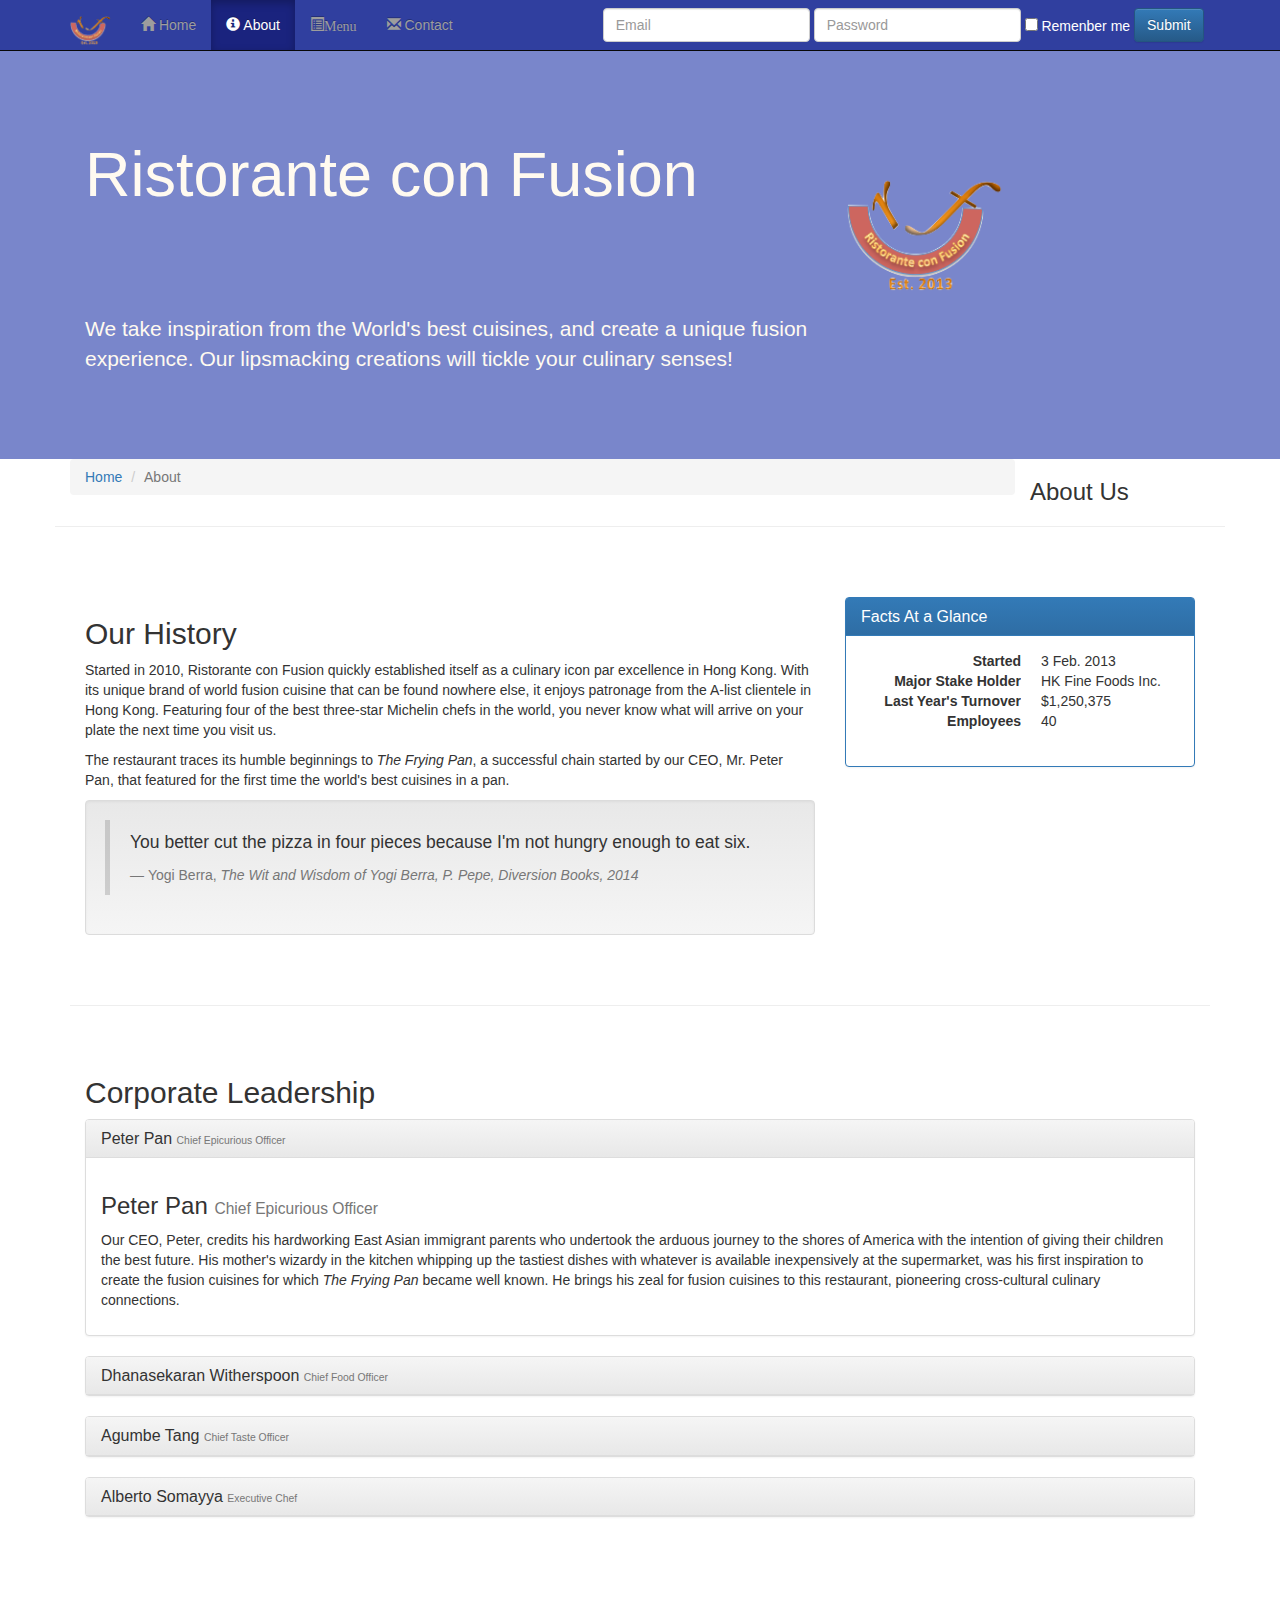
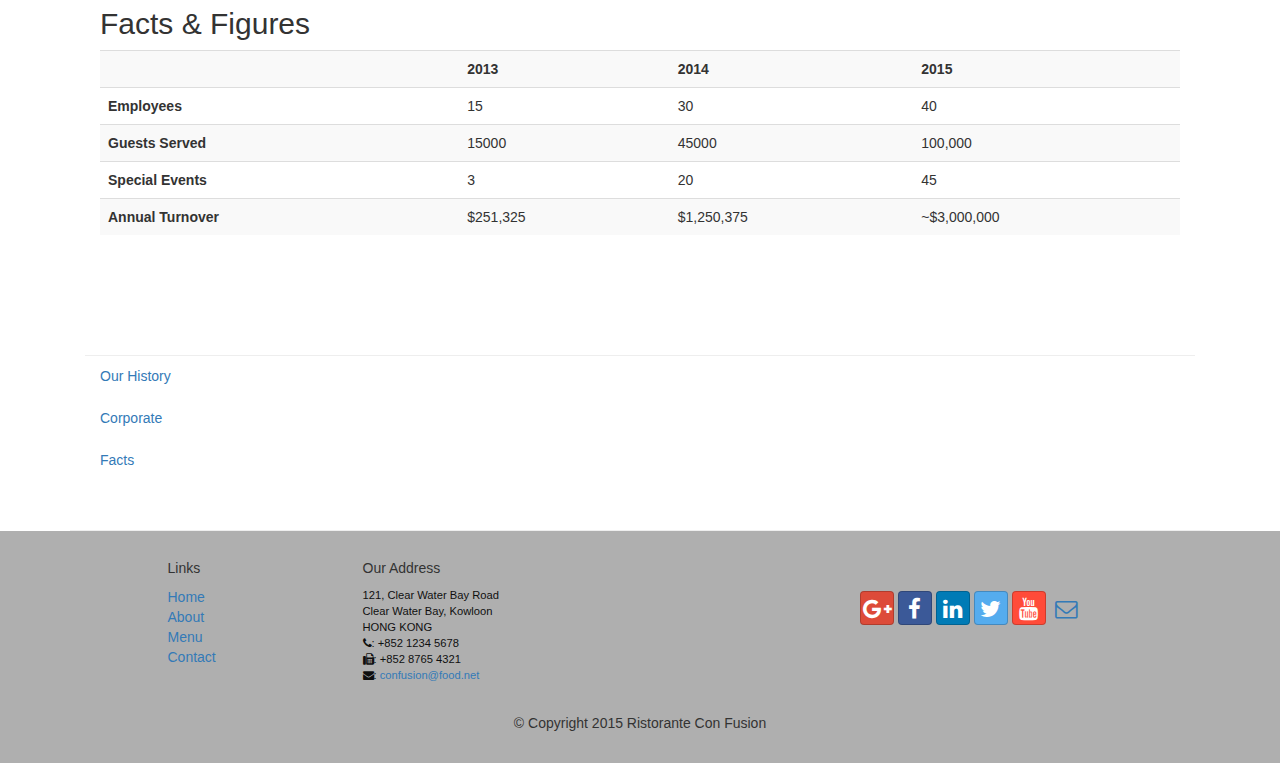
==== commit 5bb9ad5f: "adding feachures" ====
--- a/module1/conFusion/aboutus.html
+++ b/module1/conFusion/aboutus.html
@@ -9,9 +9,12 @@
          content must come *after* these tags -->
     <title>Ristorante Con Fusion: About Us</title>
         <!-- Bootstrap -->
-    <link href="css/bootstrap.min.css" rel="stylesheet">
+    <!--<link href="css/bootstrap.min.css" rel="stylesheet">
     <link href="css/bootstrap-theme.min.css" rel="stylesheet">
-    <link href="css/font-awesome.min.css" rel="stylesheet">
+    <link href="css/font-awesome.min.css" rel="stylesheet">-->
+    <link href="bower_components/bootstrap/dist/css/bootstrap.min.css" rel="stylesheet">
+    <link href="bower_components/bootstrap/dist/css/bootstrap-theme.min.css" rel="stylesheet">
+    <link href="bower_components/font-awesome/css/font-awesome.min.css" rel="stylesheet">
     <link href="css/bootstrap-social.css" rel="stylesheet">
     <link href="css/mystyles.css" rel="stylesheet">
 
@@ -362,9 +365,12 @@
         </div>
     </footer>
     <!-- jQuery (necessary for Bootstrap's JavaScript plugins) -->
-    <script src="https://ajax.googleapis.com/ajax/libs/jquery/1.11.3/jquery.min.js"></script>
+   <!--<script src="https://ajax.googleapis.com/ajax/libs/jquery/1.11.3/jquery.min.js"></script>-->
+    <!-- Include all compiled plugins (below), or include individual files as needed -->    
+    <!--<script src="js/bootstrap.min.js"></script>-->
+        <script src="bower_components/jquery/dist/jquery.min.js"></script>
     <!-- Include all compiled plugins (below), or include individual files as needed -->
-    <script src="js/bootstrap.min.js"></script>
+    <script src="bower_components/bootstrap/dist/js/bootstrap.min.js"></script>
 </body>
 
 </html>--- a/module1/conFusion/css/mystyles.css
+++ b/module1/conFusion/css/mystyles.css
@@ -1,92 +1,96 @@
-body{
-    padding:50px 0px 0px 0px;
-    z-index:0;
+.row-header {
+  margin: 0px auto;
+  padding: 0px 0px;
 }
-
-.navbar-inverse {
-     background: #303F9F;
+.row-content {
+  margin: 0px auto;
+  padding: 50px 0px;
+  border-bottom: 1px ridge;
+  min-height: 400px;
 }
-
-.navbar-inverse .navbar-nav > .active > a,
-.navbar-inverse .navbar-nav > .active > a:hover,
-.navbar-inverse .navbar-nav > .active > a:focus {
-    color: #fff;
-    background: #1A237E;
-}
-
-.navbar-inverse .navbar-nav > .open > a,
- .navbar-inverse .navbar-nav > .open > a:hover,
- .navbar-inverse .navbar-nav > .open > a:focus {
-    color: #fff;
-    background: #1A237E;
-}
-
-.navbar-inverse .navbar-nav .open .dropdown-menu> li> a,
-.navbar-inverse .navbar-nav .open .dropdown-menu {
-    background-color: #303F9F;
-    color:#eeeeee;
-}
-
-.navbar-inverse .navbar-nav .open .dropdown-menu> li> a:hover {
-    color:#000000;
-}
-
-.row-header{
-    margin:0px auto;
-    padding:0px auto;
-}
-
-.row-history{
-    margin:100px 0px 150px auto;
-    padding:0px auto;
-}
-
-.row-content {
-    margin:0px auto;
-    padding: 50px 0px 50px 0px;
-    border-bottom: 1px ridge;
-    min-height:400px;
-}
-
-.row-footer{
-    background-color: #AfAfAf;
-    margin:0px auto;
-    padding: 20px 0px 20px 0px;
+.row-footer {
+  margin: 0px auto;
+  padding: 20px 0px;
+  background-color: #AfAfAf;
 }
 .jumbotron {
-    padding:70px 30px 70px 30px;
-    margin:0px auto;
-    background: #7986CB ;
-    color:floralwhite;
+  margin: 0px auto;
+  padding: 70px 30px;
+  background: #7986CB;
+  color: floralwhite;
 }
-
-address{
-    font-size:80%;
-    margin:0px;
-    color:#0f0f0f;
+.carousel {
+  background: #1a237e;
 }
-
-.remenberme {
-     color:floralwhite;
-
+.carousel .item {
+  height: 300px;
 }
-
-.boton{
-    vertical-align: text-top;
-
+.carousel .item img {
+  left: 0;
+  min-height: 300px;
+  position: absolute;
+  top: 0;
 }
-
-
+.navbar-inverse {
+  background: #303f9f;
+  color: #ffffff;
+}
+.navbar-inverse .navbar-nav > .active > a {
+  background: #1a237e;
+  color: #ffffff;
+}
+.navbar-inverse .navbar-nav > .active > a:hover {
+  background: #1a237e;
+  color: #ffffff;
+}
+.navbar-inverse .navbar-nav > .active > a:focus {
+  background: #1a237e;
+  color: #ffffff;
+}
+.navbar-inverse .navbar-nav > .open > a {
+  background: #1a237e;
+  color: #ffffff;
+}
+.navbar-inverse .navbar-nav > .open > a:hover {
+  background: #1a237e;
+  color: #ffffff;
+}
+.navbar-inverse .navbar-nav > .open > a:focus {
+  background: #1a237e;
+  color: #ffffff;
+}
+.navbar-inverse .navbar-nav .open .dropdown-menu > li > a {
+  background-color: #303f9f;
+  color: #eeeeee;
+}
+.navbar-inverse .navbar-nav .open .dropdown-menu > li > a:hover {
+  color: #000000;
+}
+.navbar-inverse .navbar-nav .open .dropdown-menu {
+  background-color: #303f9f;
+  color: #eeeeee;
+}
+address {
+  color: #0f0f0f;
+  font-size: 80%;
+  margin: 0px;
+}
+body {
+  align: center;
+  padding: 50px 0px 0px 0px;
+  z-index: 0;
+}
 .tab-content {
-    border-left: 1px solid #ddd;
-    border-right: 1px solid #ddd;
-    border-bottom: 1px solid #ddd;
-    padding: 10px;
+  border-bottom: 1px solid #dddddd;
+  border-left: 1px solid #dddddd;
+  border-right: 1px solid #dddddd;
+  padding: 10px;
 }
-
-
 .affix {
-    top:100px;
-    
-
-}+  top: 100px;
+}
+#carouselButtons {
+  bottom: 0px;
+  position: absolute;
+  right: 0px;
+}
